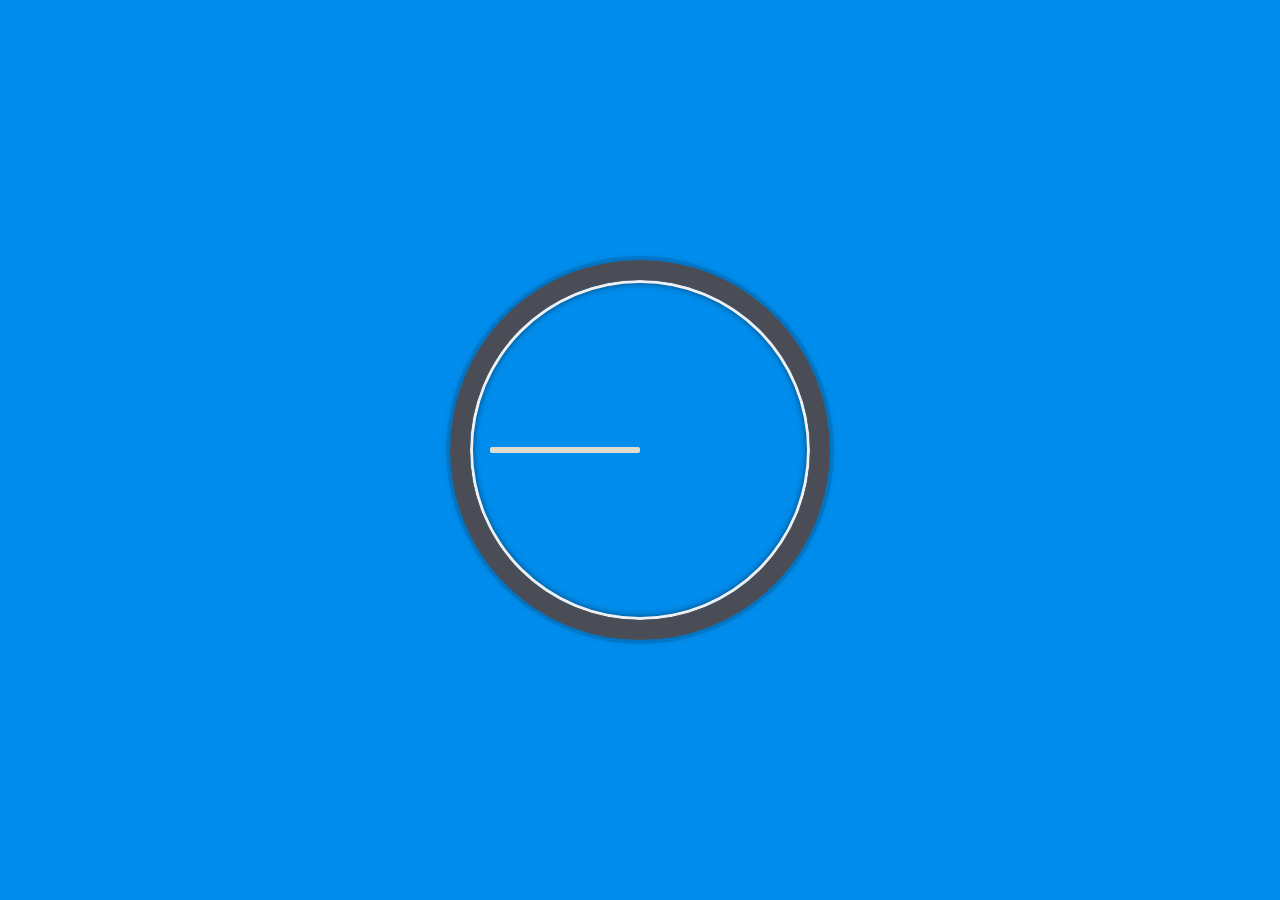
==== 01 - JS and CSS Clock/index.html @ 877753d8 "Inital commit" ====
<!DOCTYPE html>
<html lang="en">
<head>
  <link rel="stylesheet" type="text/css" href="css.css">
  <meta charset="UTF-8">
  <title>JS + CSS Clock</title>
</head>
<body>

    <div class="clock">
      <div class="clock-face">
        <div class="hand hour-hand"></div>
        <div class="hand min-hand"></div>
        <div class="hand second-hand"></div>
      </div>
    </div>

<script type="text/javascript" src="js.js"></script>
</body>
</html>
---- 01 - JS and CSS Clock/css.css ----
html {
  background:#018DED url(http://unsplash.it/1500/1000?image=1079&blur);
  background-size:cover;
  font-family:'helvetica neue';
  text-align: center;
  font-size: 10px;
}

body {
  margin: 0;
  font-size: 2rem;
  display:flex;
  flex:1;
  min-height: 100vh;
  align-items: center;
}

.clock {
  width: 30rem;
  height: 30rem;
  border:20px solid #4a4d55;
  border-radius:50%;
  margin:50px auto;
  position: relative;
  padding:2rem;
  box-shadow:
    0 0 0 4px rgba(0,0,0,0.1),
    inset 0 0 0 3px #EFEFEF,
    inset 0 0 10px black,
    0 0 10px rgba(0,0,0,0.2);
}

.clock-face {
  position: relative;
  width: 100%;
  height: 100%;
  transform: translateY(-3px); /* account for the height of the clock hands */
}

.hand {
  border-radius: 10px;
  width:50%;
  height:6px;
  background: #dedccf;
  position: absolute;
  top:50%;
}
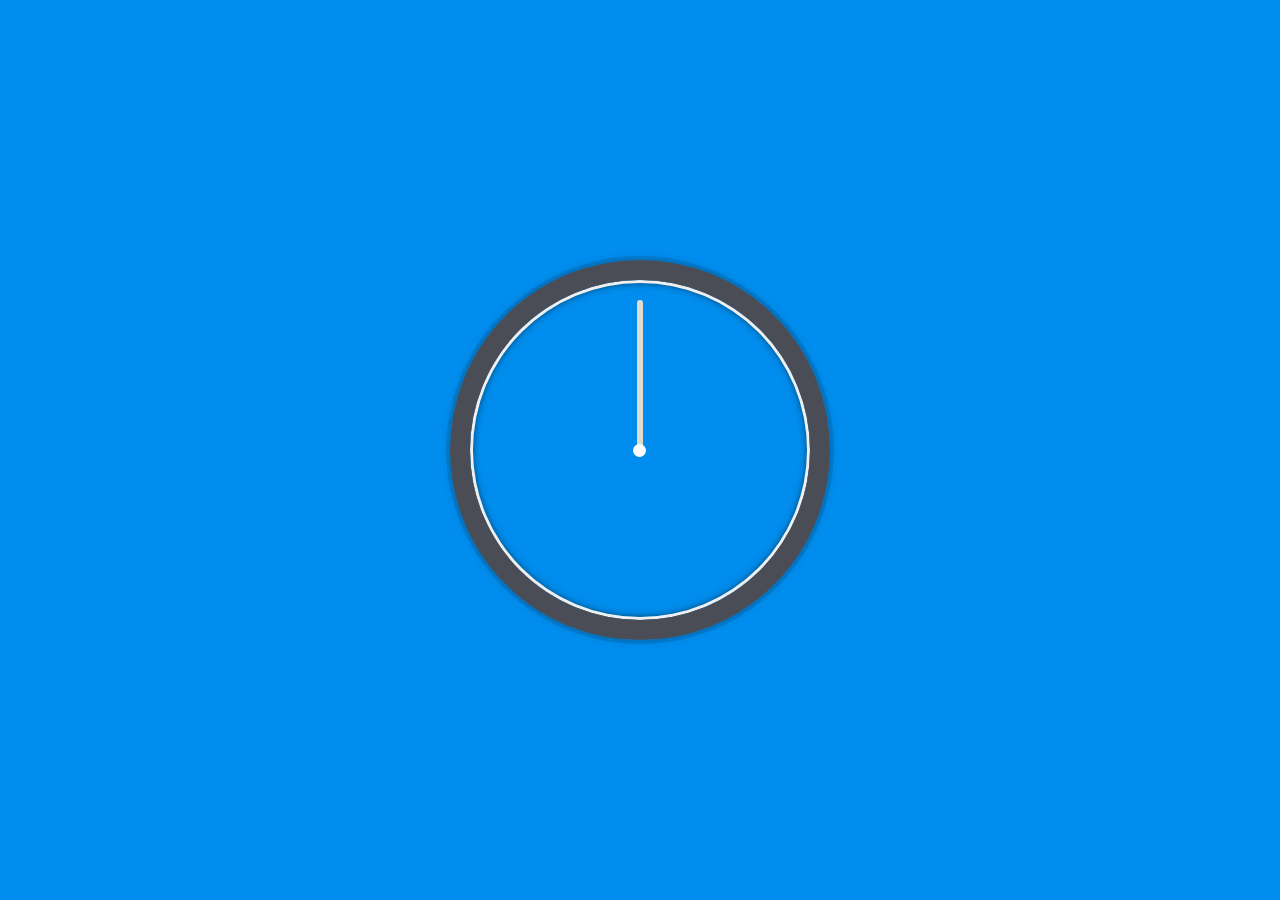
==== commit 63062025: "Updated html & css + reworked js" ====
--- a/01 - JS and CSS Clock/index.html
+++ b/01 - JS and CSS Clock/index.html
@@ -12,6 +12,7 @@
         <div class="hand hour-hand"></div>
         <div class="hand min-hand"></div>
         <div class="hand second-hand"></div>
+        <div class="pin"></div>
       </div>
     </div>
 
--- a/01 - JS and CSS Clock/css.css
+++ b/01 - JS and CSS Clock/css.css
@@ -36,6 +36,16 @@
   height: 100%;
   transform: translateY(-3px); /* account for the height of the clock hands */
 }
+/* Added a pin */
+.pin {
+  width: 13px;
+  height: 13px;
+  position: absolute;
+  top: 49%;
+  left: 47.5%;
+  background: white;
+  border-radius: 10px;
+}
 
 .hand {
   border-radius: 10px;
@@ -44,4 +54,18 @@
   background: #dedccf;
   position: absolute;
   top:50%;
+  transform-origin: 100%;
+  transform: rotate(90deg);
+  transition: all 0.5s;
+  transition-timing-function: cubic-bezier(0.1, 1.95, 0.58, 1);
 }
+/* Slight hands design change */
+.hour-hand {
+  width: 30%;
+  left: 20%
+}
+
+.min-hand {
+  width: 40%;
+  left: 10%
+}